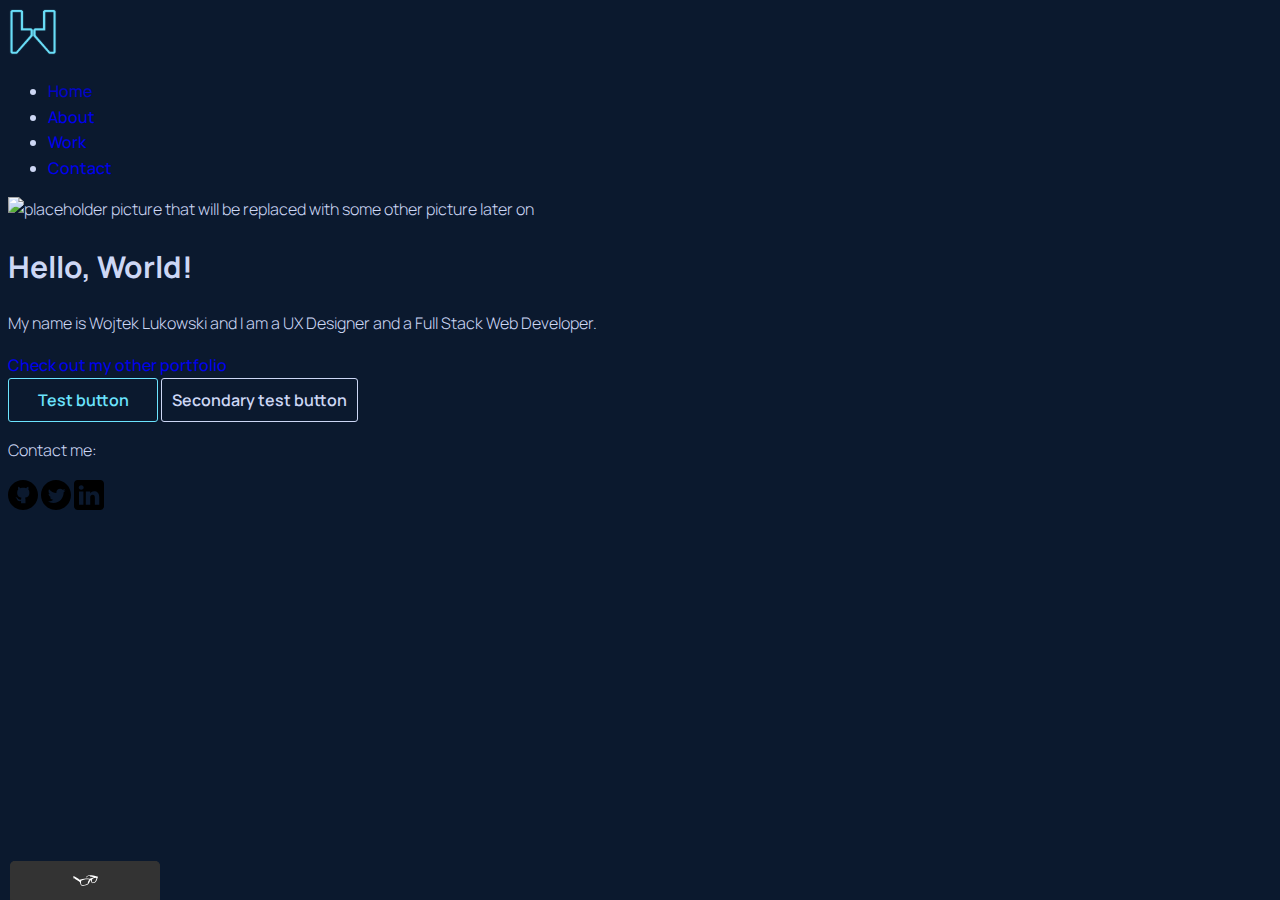
==== index.html @ 58169fa1 "Task5" ====
<!DOCTYPE html>
<html lang="en" dir="ltr">

<head>
  <meta charset="utf-8">
  <title>Intro to Frontend Development</title>
  <link rel="stylesheet" type="txt/css" href="https://cdnjs.cloudflare.com/ajax/libs/normalize/8.0.1/normalize.min.css">
  <link rel="preconnect" href="https://fonts.gstatic.com" crossorigin>
  <link href="https://fonts.googleapis.com/css2?family=Manrope:wght@200;300;400;500;600;700;800&display=swap" rel="stylesheet">
  <link rel="shortcut icon" type="image/ico" href="img/favicon.ico">
  <link rel="stylesheet" href="css/style.css">
</head>

<body>
  <header>
    <a href="index.html">
      <img src="img/logo-w.svg" width="50px" alt="wojtek's logo, click to home">
    </a>
    <nav>
      <ul class="navigation-list" role="menubar">
        <li role="presentation">
          <a class="navigation-list_item navigation-list_item--active" href="#" role="menuitem">Home</a>
        </li>
        <li role="presentation">
          <a class="navigation-list_item" href="about.html" role="menuitem">About</a>
        </li>
        <li role="presentation">
          <a class="navigation-list_item" href="#">Work</a>
        </li>
        <li role="presentation">
          <a class="navigation-list_item" href="contact.html" role="menuitem">Contact</a>
        </li>
      </ul>
    </nav>
  </header>
  <main>
    <div>
      <img src="http://via.placeholder.com/150x150" alt="placeholder picture that will be replaced with some other picture later on">
      <h1>Hello, World!</h1>
      <p>
        My name is Wojtek Lukowski and I am a <span>UX Designer</span> and a <span>Full Stack Web Developer</span>.
      </p>
      <a href="https://lukowski.io" target="_blank">Check out my other portfolio</a>
    </div>
    <button type="button" name="button">Test button</button>
    <button class="secondary_button" type="button" name="button">Secondary test button</button>
  </main>
  <footer>
    <p>Contact me:</p>
    <a href="https://github.com/wojtek-lukowski" target="_blank"><svg width="30px" heigth="30px" enable-background="new 0 0 32 32" version="1.1" viewBox="0 0 32 32" xml:space="preserve" xmlns="http://www.w3.org/2000/svg"
        xmlns:xlink="http://www.w3.org/1999/xlink">
        <g id="OUTLINE_copy_2">
          <g>
            <path
              d="M16,0C7.163,0,0,7.163,0,16c0,8.837,7.164,16,16,16c8.837,0,16-7.163,16-16C32,7.163,24.837,0,16,0z M18.067,18.96    c0.333,0.289,0.592,1.308,0.592,1.776v4.144h-2.365h-2.368c0,0,0.007-1.405,0-2.368c-3.24,0.697-4.144-1.776-4.144-1.776    C9.19,19.552,8.598,18.96,8.598,18.96c-1.184-0.703,0-0.592,0-0.592c1.184,0,1.776,1.184,1.776,1.184    c1.039,1.764,2.888,1.48,3.552,1.184c0-0.592,0.259-1.487,0.592-1.776c-2.586-0.291-4.738-1.776-4.738-4.736    c0-2.96,0.594-3.552,1.186-4.144c-0.12-0.292-0.615-1.37,0.018-2.96c0,0,1.163,0,2.347,1.776c0.587-0.587,2.368-0.592,2.961-0.592    c0.591,0,2.373,0.005,2.959,0.592c1.184-1.776,2.35-1.776,2.35-1.776c0.633,1.59,0.138,2.668,0.018,2.96    c0.592,0.592,1.184,1.184,1.184,4.144C22.804,17.184,20.654,18.669,18.067,18.96z" />
          </g>
        </g>
      </svg></a>
    <a href="https://twitter.com/wojtek_lukowski" target="_blank"><svg width="30px" heigth="30px" style="fill-rule:evenodd;clip-rule:evenodd;stroke-linejoin:round;stroke-miterlimit:2;" version="1.1" viewBox="0 0 512 512" width="100%"
        xml:space="preserve" xmlns="http://www.w3.org/2000/svg" xmlns:serif="http://www.serif.com/" xmlns:xlink="http://www.w3.org/1999/xlink">
        <path
          d="M256,0c141.29,0 256,114.71 256,256c0,141.29 -114.71,256 -256,256c-141.29,0 -256,-114.71 -256,-256c0,-141.29 114.71,-256 256,-256Zm-45.091,392.158c113.283,0 175.224,-93.87 175.224,-175.223c0,-2.682 0,-5.364 -0.128,-7.919c12.005,-8.684 22.478,-19.54 30.779,-31.928c-10.983,4.853 -22.861,8.174 -35.377,9.706c12.772,-7.663 22.478,-19.668 27.076,-34.099c-11.878,7.024 -25.032,12.132 -39.081,14.942c-11.239,-12.005 -27.203,-19.412 -44.955,-19.412c-33.972,0 -61.558,27.586 -61.558,61.558c0,4.853 0.511,9.578 1.66,14.048c-51.213,-2.554 -96.552,-27.075 -126.947,-64.368c-5.237,9.068 -8.302,19.668 -8.302,30.907c0,21.328 10.856,40.23 27.459,51.213c-10.09,-0.255 -19.541,-3.065 -27.842,-7.662l0,0.766c0,29.885 21.2,54.661 49.425,60.409c-5.108,1.404 -10.6,2.171 -16.219,2.171c-3.96,0 -7.791,-0.383 -11.622,-1.15c7.79,24.521 30.523,42.274 57.471,42.784c-21.073,16.476 -47.637,26.31 -76.501,26.31c-4.981,0 -9.834,-0.256 -14.687,-0.894c26.948,17.624 59.387,27.841 94.125,27.841Z" />
      </svg></a>
    <a href="https://www.linkedin.com/in/wojciechlukowski/" target="_blank"><svg width="30px" heigth="30px" style="fill-rule:evenodd;clip-rule:evenodd;stroke-linejoin:round;stroke-miterlimit:2;" version="1.1" viewBox="0 0 512 512" width="100%"
        xml:space="preserve" xmlns="http://www.w3.org/2000/svg" xmlns:serif="http://www.serif.com/" xmlns:xlink="http://www.w3.org/1999/xlink">
        <path
          d="M449.446,0c34.525,0 62.554,28.03 62.554,62.554l0,386.892c0,34.524 -28.03,62.554 -62.554,62.554l-386.892,0c-34.524,0 -62.554,-28.03 -62.554,-62.554l0,-386.892c0,-34.524 28.029,-62.554 62.554,-62.554l386.892,0Zm-288.985,423.278l0,-225.717l-75.04,0l0,225.717l75.04,0Zm270.539,0l0,-129.439c0,-69.333 -37.018,-101.586 -86.381,-101.586c-39.804,0 -57.634,21.891 -67.617,37.266l0,-31.958l-75.021,0c0.995,21.181 0,225.717 0,225.717l75.02,0l0,-126.056c0,-6.748 0.486,-13.492 2.474,-18.315c5.414,-13.475 17.767,-27.434 38.494,-27.434c27.135,0 38.007,20.707 38.007,51.037l0,120.768l75.024,0Zm-307.552,-334.556c-25.674,0 -42.448,16.879 -42.448,39.002c0,21.658 16.264,39.002 41.455,39.002l0.484,0c26.165,0 42.452,-17.344 42.452,-39.002c-0.485,-22.092 -16.241,-38.954 -41.943,-39.002Z" />
      </svg></a>
  </footer>
  <script src="js/tota11y.min.js"></script>
</body>

</html>
---- css/style.css ----
/*
background: #0B192E;
font: #CDD7F5;
neon: #6CE4FE;
*/

body {
  background-color: #0B192E;
  font-family: Manrope, sans-serif;
  font-size: 16px;
  font-weight: 300;
  line-height: 1.6;
  color: #CDD7F5;
}

h1 {
  font-size: 30px;
  font-weight: 700;
}

h2 {
  font-size: 24px;
  font-weight: 600;
}

h3 {
  font-size: 18px;
  font-weight: 600;
}

a {
  text-decoration: none;
  font-weight: 500;
}

a:visited {
  color: #CDD7F5;
  text-decoration: none;
}

a:hover, a:focus {
  color: #6CE4FE;
  text-decoration: underline;
  transition-duration: 0.2s;
  transition-property: color;
}

a:active {
  opacity: 80%;
}

button,
button:visited {
  font-family: 'Manrope', sans-serif;
  font-size: 16px;
  font-weight: 600;
  min-width: 150px;
  text-align: center;
  color: #6CE4FE;
  background-color: #0B192E;
  padding: 10px;
  border-radius: 3px;
  border: 1px solid #6CE4FE;
  transition-duration: 0.2s;
  transition-property: opacity;
}

button:hover,
button:focus,
button.active {
  background-color: #121F31;
  opacity: 80%;
  text-decoration: none;
}

.secondary_button {
  color: #CDD7F5;
  border: 1px solid #CDD7F5;
}

.navigation-list_item--active {
  text-decoration: none;
  opacity: 80%;
}

a.navigation-list_item--active {
  text-decoration: none;
}

a.navigation-list_item--active:hover {
color: #CDD7F5;
opacity: 80%;
}

input, textarea {
  font-family: 'Manrope', sans-serif;
  font-size: 16px;
  font-weight: 600;
  min-width: 150px;
  text-align: center;
  color: #6CE4FE;
  background-color: #0B192E;
  padding: 10px;
  border-radius: 3px;
  border: 1px solid #6CE4FE;
  transition-duration: 0.2s;
  transition-property: opacity;
}

input, textarea:hover,
input, textarea:focus,
input, textarea.active {
  background-color: #121F31;
  opacity: 80%;
  text-decoration: none;
}
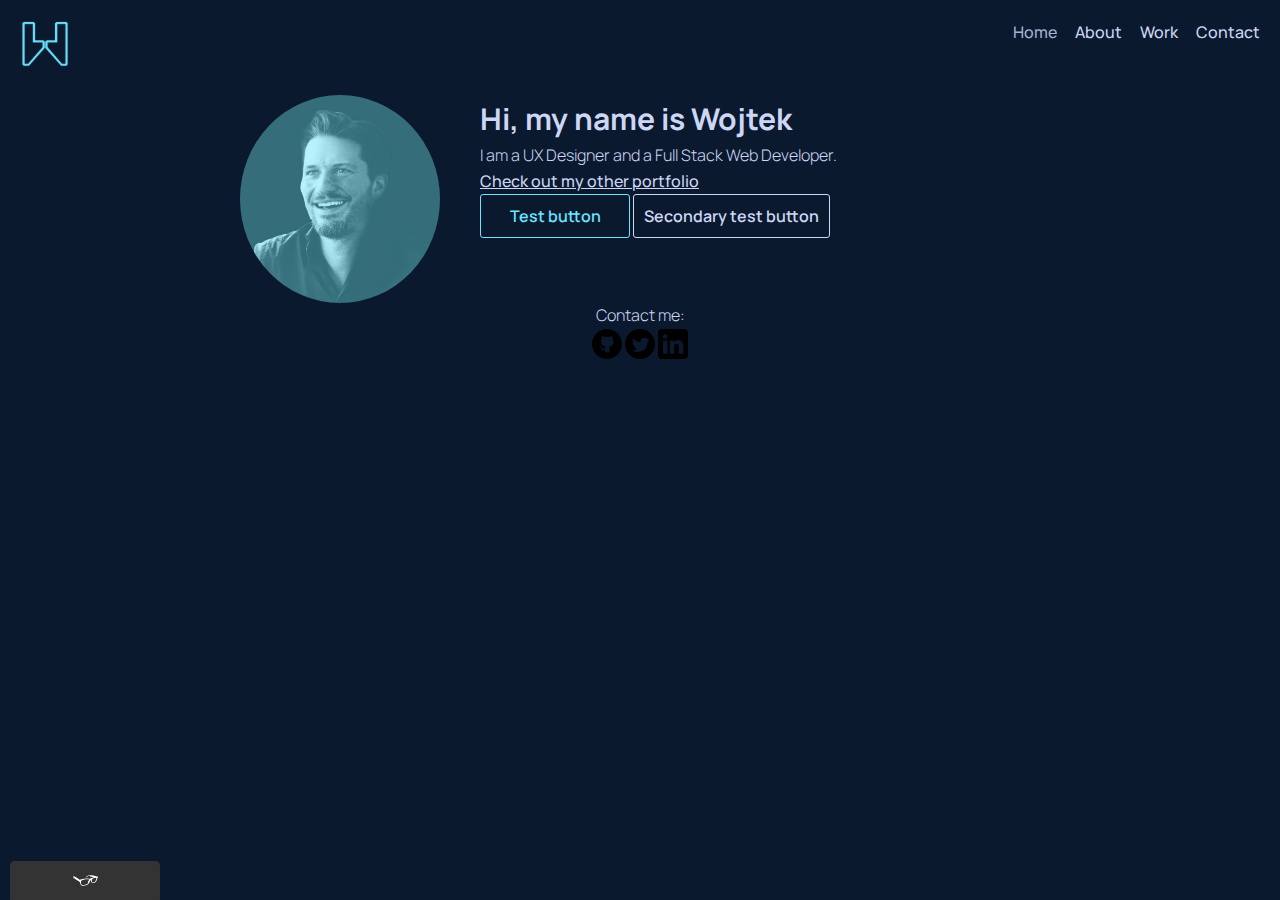
==== commit 2a2679a5: "task6" ====
--- a/index.html
+++ b/index.html
@@ -12,11 +12,11 @@
 </head>
 
 <body>
-  <header>
+  <header class="page-header">
     <a href="index.html">
-      <img src="img/logo-w.svg" width="50px" alt="wojtek's logo, click to home">
+      <img src="img/logo-w.svg" class="header-logo page-header_item" alt="wojtek's logo, click to home">
     </a>
-    <nav>
+    <nav class="page-header_item">
       <ul class="navigation-list" role="menubar">
         <li role="presentation">
           <a class="navigation-list_item navigation-list_item--active" href="#" role="menuitem">Home</a>
@@ -25,7 +25,7 @@
           <a class="navigation-list_item" href="about.html" role="menuitem">About</a>
         </li>
         <li role="presentation">
-          <a class="navigation-list_item" href="#">Work</a>
+          <a class="navigation-list_item" href="work.html">Work</a>
         </li>
         <li role="presentation">
           <a class="navigation-list_item" href="contact.html" role="menuitem">Contact</a>
@@ -34,38 +34,40 @@
     </nav>
   </header>
   <main>
-    <div>
-      <img src="http://via.placeholder.com/150x150" alt="placeholder picture that will be replaced with some other picture later on">
-      <h1>Hello, World!</h1>
-      <p>
-        My name is Wojtek Lukowski and I am a <span>UX Designer</span> and a <span>Full Stack Web Developer</span>.
+    <div class="profile">
+      <img src="img/profile-blue@2.jpg" class="profile-img" alt="Wojtek's profile picture">
+      <h1>Hi, my name is Wojtek</h1>
+      <p>I am a <span>UX Designer</span> and a <span>Full Stack Web Developer</span>.
       </p>
       <a href="https://lukowski.io" target="_blank">Check out my other portfolio</a>
+      <br>
+      <button type="button" name="button">Test button</button>
+      <button class="secondary_button" type="button" name="button">Secondary test button</button>
     </div>
-    <button type="button" name="button">Test button</button>
-    <button class="secondary_button" type="button" name="button">Secondary test button</button>
   </main>
-  <footer>
+  <footer class="page-footer">
     <p>Contact me:</p>
-    <a href="https://github.com/wojtek-lukowski" target="_blank"><svg width="30px" heigth="30px" enable-background="new 0 0 32 32" version="1.1" viewBox="0 0 32 32" xml:space="preserve" xmlns="http://www.w3.org/2000/svg"
-        xmlns:xlink="http://www.w3.org/1999/xlink">
-        <g id="OUTLINE_copy_2">
-          <g>
-            <path
-              d="M16,0C7.163,0,0,7.163,0,16c0,8.837,7.164,16,16,16c8.837,0,16-7.163,16-16C32,7.163,24.837,0,16,0z M18.067,18.96    c0.333,0.289,0.592,1.308,0.592,1.776v4.144h-2.365h-2.368c0,0,0.007-1.405,0-2.368c-3.24,0.697-4.144-1.776-4.144-1.776    C9.19,19.552,8.598,18.96,8.598,18.96c-1.184-0.703,0-0.592,0-0.592c1.184,0,1.776,1.184,1.776,1.184    c1.039,1.764,2.888,1.48,3.552,1.184c0-0.592,0.259-1.487,0.592-1.776c-2.586-0.291-4.738-1.776-4.738-4.736    c0-2.96,0.594-3.552,1.186-4.144c-0.12-0.292-0.615-1.37,0.018-2.96c0,0,1.163,0,2.347,1.776c0.587-0.587,2.368-0.592,2.961-0.592    c0.591,0,2.373,0.005,2.959,0.592c1.184-1.776,2.35-1.776,2.35-1.776c0.633,1.59,0.138,2.668,0.018,2.96    c0.592,0.592,1.184,1.184,1.184,4.144C22.804,17.184,20.654,18.669,18.067,18.96z" />
+    <div class="social-media">
+      <a href="https://github.com/wojtek-lukowski" target="_blank"><svg width="30px" heigth="30px" enable-background="new 0 0 32 32" version="1.1" viewBox="0 0 32 32" xml:space="preserve" xmlns="http://www.w3.org/2000/svg"
+          xmlns:xlink="http://www.w3.org/1999/xlink">
+          <g id="OUTLINE_copy_2">
+            <g>
+              <path
+                d="M16,0C7.163,0,0,7.163,0,16c0,8.837,7.164,16,16,16c8.837,0,16-7.163,16-16C32,7.163,24.837,0,16,0z M18.067,18.96    c0.333,0.289,0.592,1.308,0.592,1.776v4.144h-2.365h-2.368c0,0,0.007-1.405,0-2.368c-3.24,0.697-4.144-1.776-4.144-1.776    C9.19,19.552,8.598,18.96,8.598,18.96c-1.184-0.703,0-0.592,0-0.592c1.184,0,1.776,1.184,1.776,1.184    c1.039,1.764,2.888,1.48,3.552,1.184c0-0.592,0.259-1.487,0.592-1.776c-2.586-0.291-4.738-1.776-4.738-4.736    c0-2.96,0.594-3.552,1.186-4.144c-0.12-0.292-0.615-1.37,0.018-2.96c0,0,1.163,0,2.347,1.776c0.587-0.587,2.368-0.592,2.961-0.592    c0.591,0,2.373,0.005,2.959,0.592c1.184-1.776,2.35-1.776,2.35-1.776c0.633,1.59,0.138,2.668,0.018,2.96    c0.592,0.592,1.184,1.184,1.184,4.144C22.804,17.184,20.654,18.669,18.067,18.96z" />
+            </g>
           </g>
-        </g>
-      </svg></a>
-    <a href="https://twitter.com/wojtek_lukowski" target="_blank"><svg width="30px" heigth="30px" style="fill-rule:evenodd;clip-rule:evenodd;stroke-linejoin:round;stroke-miterlimit:2;" version="1.1" viewBox="0 0 512 512" width="100%"
-        xml:space="preserve" xmlns="http://www.w3.org/2000/svg" xmlns:serif="http://www.serif.com/" xmlns:xlink="http://www.w3.org/1999/xlink">
-        <path
-          d="M256,0c141.29,0 256,114.71 256,256c0,141.29 -114.71,256 -256,256c-141.29,0 -256,-114.71 -256,-256c0,-141.29 114.71,-256 256,-256Zm-45.091,392.158c113.283,0 175.224,-93.87 175.224,-175.223c0,-2.682 0,-5.364 -0.128,-7.919c12.005,-8.684 22.478,-19.54 30.779,-31.928c-10.983,4.853 -22.861,8.174 -35.377,9.706c12.772,-7.663 22.478,-19.668 27.076,-34.099c-11.878,7.024 -25.032,12.132 -39.081,14.942c-11.239,-12.005 -27.203,-19.412 -44.955,-19.412c-33.972,0 -61.558,27.586 -61.558,61.558c0,4.853 0.511,9.578 1.66,14.048c-51.213,-2.554 -96.552,-27.075 -126.947,-64.368c-5.237,9.068 -8.302,19.668 -8.302,30.907c0,21.328 10.856,40.23 27.459,51.213c-10.09,-0.255 -19.541,-3.065 -27.842,-7.662l0,0.766c0,29.885 21.2,54.661 49.425,60.409c-5.108,1.404 -10.6,2.171 -16.219,2.171c-3.96,0 -7.791,-0.383 -11.622,-1.15c7.79,24.521 30.523,42.274 57.471,42.784c-21.073,16.476 -47.637,26.31 -76.501,26.31c-4.981,0 -9.834,-0.256 -14.687,-0.894c26.948,17.624 59.387,27.841 94.125,27.841Z" />
-      </svg></a>
-    <a href="https://www.linkedin.com/in/wojciechlukowski/" target="_blank"><svg width="30px" heigth="30px" style="fill-rule:evenodd;clip-rule:evenodd;stroke-linejoin:round;stroke-miterlimit:2;" version="1.1" viewBox="0 0 512 512" width="100%"
-        xml:space="preserve" xmlns="http://www.w3.org/2000/svg" xmlns:serif="http://www.serif.com/" xmlns:xlink="http://www.w3.org/1999/xlink">
-        <path
-          d="M449.446,0c34.525,0 62.554,28.03 62.554,62.554l0,386.892c0,34.524 -28.03,62.554 -62.554,62.554l-386.892,0c-34.524,0 -62.554,-28.03 -62.554,-62.554l0,-386.892c0,-34.524 28.029,-62.554 62.554,-62.554l386.892,0Zm-288.985,423.278l0,-225.717l-75.04,0l0,225.717l75.04,0Zm270.539,0l0,-129.439c0,-69.333 -37.018,-101.586 -86.381,-101.586c-39.804,0 -57.634,21.891 -67.617,37.266l0,-31.958l-75.021,0c0.995,21.181 0,225.717 0,225.717l75.02,0l0,-126.056c0,-6.748 0.486,-13.492 2.474,-18.315c5.414,-13.475 17.767,-27.434 38.494,-27.434c27.135,0 38.007,20.707 38.007,51.037l0,120.768l75.024,0Zm-307.552,-334.556c-25.674,0 -42.448,16.879 -42.448,39.002c0,21.658 16.264,39.002 41.455,39.002l0.484,0c26.165,0 42.452,-17.344 42.452,-39.002c-0.485,-22.092 -16.241,-38.954 -41.943,-39.002Z" />
-      </svg></a>
+        </svg></a>
+      <a href="https://twitter.com/wojtek_lukowski" target="_blank"><svg width="30px" heigth="30px" style="fill-rule:evenodd;clip-rule:evenodd;stroke-linejoin:round;stroke-miterlimit:2;" version="1.1" viewBox="0 0 512 512" width="100%"
+          xml:space="preserve" xmlns="http://www.w3.org/2000/svg" xmlns:serif="http://www.serif.com/" xmlns:xlink="http://www.w3.org/1999/xlink">
+          <path
+            d="M256,0c141.29,0 256,114.71 256,256c0,141.29 -114.71,256 -256,256c-141.29,0 -256,-114.71 -256,-256c0,-141.29 114.71,-256 256,-256Zm-45.091,392.158c113.283,0 175.224,-93.87 175.224,-175.223c0,-2.682 0,-5.364 -0.128,-7.919c12.005,-8.684 22.478,-19.54 30.779,-31.928c-10.983,4.853 -22.861,8.174 -35.377,9.706c12.772,-7.663 22.478,-19.668 27.076,-34.099c-11.878,7.024 -25.032,12.132 -39.081,14.942c-11.239,-12.005 -27.203,-19.412 -44.955,-19.412c-33.972,0 -61.558,27.586 -61.558,61.558c0,4.853 0.511,9.578 1.66,14.048c-51.213,-2.554 -96.552,-27.075 -126.947,-64.368c-5.237,9.068 -8.302,19.668 -8.302,30.907c0,21.328 10.856,40.23 27.459,51.213c-10.09,-0.255 -19.541,-3.065 -27.842,-7.662l0,0.766c0,29.885 21.2,54.661 49.425,60.409c-5.108,1.404 -10.6,2.171 -16.219,2.171c-3.96,0 -7.791,-0.383 -11.622,-1.15c7.79,24.521 30.523,42.274 57.471,42.784c-21.073,16.476 -47.637,26.31 -76.501,26.31c-4.981,0 -9.834,-0.256 -14.687,-0.894c26.948,17.624 59.387,27.841 94.125,27.841Z" />
+        </svg></a>
+      <a href="https://www.linkedin.com/in/wojciechlukowski/" target="_blank"><svg width="30px" heigth="30px" style="fill-rule:evenodd;clip-rule:evenodd;stroke-linejoin:round;stroke-miterlimit:2;" version="1.1" viewBox="0 0 512 512" width="100%"
+          xml:space="preserve" xmlns="http://www.w3.org/2000/svg" xmlns:serif="http://www.serif.com/" xmlns:xlink="http://www.w3.org/1999/xlink">
+          <path
+            d="M449.446,0c34.525,0 62.554,28.03 62.554,62.554l0,386.892c0,34.524 -28.03,62.554 -62.554,62.554l-386.892,0c-34.524,0 -62.554,-28.03 -62.554,-62.554l0,-386.892c0,-34.524 28.029,-62.554 62.554,-62.554l386.892,0Zm-288.985,423.278l0,-225.717l-75.04,0l0,225.717l75.04,0Zm270.539,0l0,-129.439c0,-69.333 -37.018,-101.586 -86.381,-101.586c-39.804,0 -57.634,21.891 -67.617,37.266l0,-31.958l-75.021,0c0.995,21.181 0,225.717 0,225.717l75.02,0l0,-126.056c0,-6.748 0.486,-13.492 2.474,-18.315c5.414,-13.475 17.767,-27.434 38.494,-27.434c27.135,0 38.007,20.707 38.007,51.037l0,120.768l75.024,0Zm-307.552,-334.556c-25.674,0 -42.448,16.879 -42.448,39.002c0,21.658 16.264,39.002 41.455,39.002l0.484,0c26.165,0 42.452,-17.344 42.452,-39.002c-0.485,-22.092 -16.241,-38.954 -41.943,-39.002Z" />
+        </svg></a>
+    </div>
   </footer>
   <script src="js/tota11y.min.js"></script>
 </body>
--- a/css/style.css
+++ b/css/style.css
@@ -1,9 +1,65 @@
 /*
 background: #0B192E;
 font: #CDD7F5;
-neon: #6CE4FE;
+blue: #6CE4FE;
+green: #64ffda;
 */
-
+/* css reset */
+html, body, div, span, applet, object, iframe,
+h1, h2, h3, h4, h5, h6, p, blockquote, pre,
+a, abbr, acronym, address, big, cite, code,
+del, dfn, em, img, ins, kbd, q, s, samp,
+small, strike, strong, sub, sup, tt, var,
+b, u, i, center,
+dl, dt, dd, ol, ul, li,
+fieldset, form, label, legend,
+table, caption, tbody, tfoot, thead, tr, th, td,
+article, aside, canvas, details, embed,
+figure, figcaption, footer, header, hgroup,
+menu, nav, output, ruby, section, summary,
+time, mark, audio, video {
+  margin: 0;
+  padding: 0;
+  border: 0;
+  font-size: 100%;
+  font: inherit;
+  vertical-align: baseline;
+}
+
+/* HTML5 display-role reset for older browsers */
+article, aside, details, figcaption, figure,
+footer, header, hgroup, menu, nav, section {
+  display: block;
+}
+
+* {
+  box-sizing: border-box;
+}
+
+body {
+  line-height: 1;
+}
+
+ol, ul {
+  list-style: none;
+}
+
+blockquote, q {
+  quotes: none;
+}
+
+blockquote:before, blockquote:after,
+q:before, q:after {
+  content: '';
+  content: none;
+}
+
+table {
+  border-collapse: collapse;
+  border-spacing: 0;
+}
+
+/* end of css reset */
 body {
   background-color: #0B192E;
   font-family: Manrope, sans-serif;
@@ -29,8 +85,9 @@
 }
 
 a {
-  text-decoration: none;
+
   font-weight: 500;
+  color: #CDD7F5;
 }
 
 a:visited {
@@ -78,6 +135,10 @@
   border: 1px solid #CDD7F5;
 }
 
+a.navigation-list_item {
+  text-decoration: none;
+}
+
 .navigation-list_item--active {
   text-decoration: none;
   opacity: 80%;
@@ -88,8 +149,8 @@
 }
 
 a.navigation-list_item--active:hover {
-color: #CDD7F5;
-opacity: 80%;
+  color: #CDD7F5;
+  opacity: 80%;
 }
 
 input, textarea {
@@ -114,3 +175,85 @@
   opacity: 80%;
   text-decoration: none;
 }
+
+.about-image {
+  width: 300px;
+  height: auto;
+  float: left;
+}
+
+.profile-img {
+  float: left;
+  margin-right: 40px;
+  width: 200px;
+  border-radius: 50%;
+}
+
+.page-footer {
+  clear: both;
+  display: flex;
+  flex-direction: column;
+  text-align: center;
+}
+
+.header-logo {
+  width: 50px;
+}
+
+.profile {
+  max-width: 800px;
+  margin: 0 auto;
+}
+
+.page-header {
+  display: flex;
+  width: 100%;
+  max-width: 1600px;
+  margin: 0 auto;
+  padding: 20px;
+}
+
+.page-header_item {
+  flex: 0 1 200px;
+}
+
+.page-header_item:last-child {
+  flex-grow: 1;
+  text-align: right;
+}
+
+.navigation-list {
+  list-style-type: none;
+}
+
+.navigation-list li {
+  display: inline-block;
+  margin-left: 15px;
+}
+
+.grid_item {
+  display: inline-block;
+  width: 33%;
+}
+
+@supports (display: grid) {
+.grid {
+  display: grid;
+  grid-template-columns: 1fr 1fr 1fr;
+  grid-gap: 20px;
+}
+
+.grid_item {
+background-color: #233043;
+width: auto;
+min-height: auto;
+margin: 0;
+}
+
+.grid_item:last-child {
+  grid-column-start: 3;
+  grid-column-end: 3;
+  grid-row-start: 1;
+  grid-row-end: 3;
+}
+}
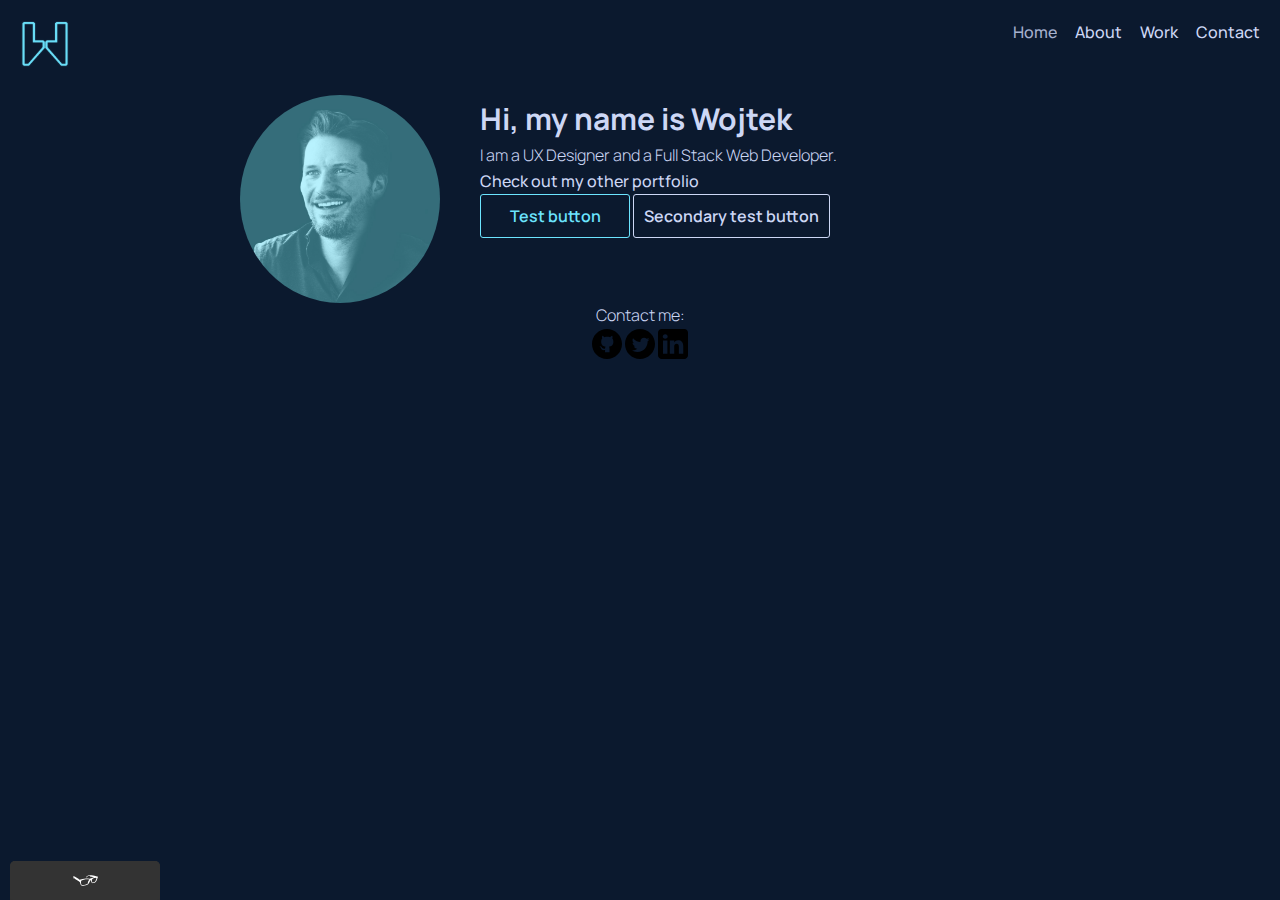
==== commit bf9e3b07: "task7" ====
--- a/index.html
+++ b/index.html
@@ -3,6 +3,7 @@
 
 <head>
   <meta charset="utf-8">
+  <meta name="viewport" content="width=device-width, initial-scale=1">
   <title>Intro to Frontend Development</title>
   <link rel="stylesheet" type="txt/css" href="https://cdnjs.cloudflare.com/ajax/libs/normalize/8.0.1/normalize.min.css">
   <link rel="preconnect" href="https://fonts.gstatic.com" crossorigin>
@@ -36,7 +37,7 @@
   <main>
     <div class="profile">
       <img src="img/profile-blue@2.jpg" class="profile-img" alt="Wojtek's profile picture">
-      <h1>Hi, my name is Wojtek</h1>
+      <h1 id="welcome">Hi, my name is Wojtek</h1>
       <p>I am a <span>UX Designer</span> and a <span>Full Stack Web Developer</span>.
       </p>
       <a href="https://lukowski.io" target="_blank">Check out my other portfolio</a>
--- a/css/style.css
+++ b/css/style.css
@@ -84,22 +84,17 @@
   font-weight: 600;
 }
 
-a {
-
+a, a:visited {
   font-weight: 500;
   color: #CDD7F5;
-}
-
-a:visited {
-  color: #CDD7F5;
-  text-decoration: none;
+  text-decoration: none;
+  transition-duration: .5s;
+  transition-property: color;
 }
 
 a:hover, a:focus {
   color: #6CE4FE;
   text-decoration: underline;
-  transition-duration: 0.2s;
-  transition-property: color;
 }
 
 a:active {
@@ -107,36 +102,47 @@
 }
 
 button,
-button:visited {
+button:visited,
+.button,
+.button:visited {
+  display: inline-block;
   font-family: 'Manrope', sans-serif;
   font-size: 16px;
   font-weight: 600;
   min-width: 150px;
   text-align: center;
   color: #6CE4FE;
-  background-color: #0B192E;
+  text-decoration: none;
+  background-color: transparent;
   padding: 10px;
   border-radius: 3px;
   border: 1px solid #6CE4FE;
-  transition-duration: 0.2s;
-  transition-property: opacity;
+  transition: .5s opacity;
 }
 
 button:hover,
 button:focus,
-button.active {
-  background-color: #121F31;
-  opacity: 80%;
-  text-decoration: none;
+button.active,
+.button:hover,
+.button:focus,
+.button.active {
+  opacity: 80%;
+  text-decoration: none;
+  cursor: pointer;
 }
 
 .secondary_button {
   color: #CDD7F5;
   border: 1px solid #CDD7F5;
+  display: inline-block;
 }
 
 a.navigation-list_item {
   text-decoration: none;
+}
+
+a.navigation-list_item:hover {
+  text-decoration: underline;
 }
 
 .navigation-list_item--active {
@@ -151,6 +157,7 @@
 a.navigation-list_item--active:hover {
   color: #CDD7F5;
   opacity: 80%;
+  text-decoration: none;
 }
 
 input, textarea {
@@ -197,7 +204,15 @@
 }
 
 .header-logo {
-  width: 50px;
+  max-width: 50px;
+  transition-property: transform;
+  transition-property: opacity;
+}
+
+.header-logo:hover {
+  opacity: 80%;
+  transform: rotate(2deg);
+  transition-duration: 0.2s;
 }
 
 .profile {
@@ -236,24 +251,162 @@
   width: 33%;
 }
 
+.centered {
+  text-align: center;
+  max-width: 800px;
+  margin: 0 auto;
+}
+
+@keyframes color-change {
+  0% {
+    fill: #1BD0F8;
+  }
+
+  25% {
+    fill: #06195F;
+  }
+
+  50% {
+    fill: #37065F;
+  }
+
+  75% {
+    fill: #0DBC34;
+  }
+
+  100% {
+    fill: #EDD70D;
+  }
+}
+
+.cloud {
+  animation-duration: 10s;
+  animation-name: color-change;
+  animation-iteration-count: infinite;
+  animation-direction: alternate;
+  animation-timing-function: linear;
+}
+
+@keyframes observe {
+  from {
+    transform: translate(0 0);
+  }
+
+  to {
+    transform: translate(0, 0);
+  }
+
+  to {
+    transform: translate(-600px, 0);
+  }
+}
+
+.peryskop {
+  animation-duration: 30s;
+  animation-name: observe;
+  animation-direction: alternate;
+  animation-timing-function: linear;
+  animation-iteration-count: infinite;
+}
+
+@keyframes sunrise {
+  from {
+    transform: translate(0 0);
+  }
+
+  to {
+    transform: translate(0, -275px);
+  }
+}
+
+.sun {
+  animation-duration: 25s;
+  animation-name: sunrise;
+  animation-iteration-count: infinite;
+  animation-direction: alternate;
+  animation-timing-function: linear;
+}
+
+@keyframes water-change {
+  from {
+    fill: #383DBB;
+  }
+
+  to {
+    fill: #166658;
+  }
+}
+
+.water {
+  animation-duration: 20s;
+  animation-name: water-change;
+  animation-iteration-count: infinite;
+  animation-direction: alternate;
+  animation-timing-function: linear;
+}
+
+@keyframes entry {
+  0% {
+    left: 100%;
+  }
+
+  70% {
+    left: -10%;
+  }
+
+  100% {
+    left: 0%;
+  }
+}
+
+#welcome {
+  animation-name: entry;
+  animation-duration: 0.5s;
+  animation-fill-mode: forwards;
+  position: relative;
+}
+
 @supports (display: grid) {
-.grid {
-  display: grid;
-  grid-template-columns: 1fr 1fr 1fr;
-  grid-gap: 20px;
-}
-
-.grid_item {
-background-color: #233043;
-width: auto;
-min-height: auto;
-margin: 0;
-}
-
-.grid_item:last-child {
-  grid-column-start: 3;
-  grid-column-end: 3;
-  grid-row-start: 1;
-  grid-row-end: 3;
-}
-}
+  .grid {
+    display: grid;
+    grid-template-columns: 1fr 1fr 1fr;
+    grid-gap: 20px;
+  }
+
+  .grid_item {
+    background-color: #233043;
+    width: auto;
+    min-height: auto;
+    margin: 0;
+  }
+
+  .grid_item:last-child {
+    grid-column-start: 3;
+    grid-column-end: 3;
+    grid-row-start: 1;
+    grid-row-end: 3;
+  }
+}
+
+@media all and (max-width: 750px) {
+  .grid {
+    grid-template-columns: 1fr 1fr;
+    grid-gap: 15px;
+  }
+
+  .grid_item:last-child {
+    grid-column: auto / auto;
+    grid-row: auto / auto;
+  }
+}
+
+@media all and (max-width: 500px) {
+  .grid {
+    grid-template-columns: 1fr;
+    grid-gap: 10px;
+  }
+
+  h1 {
+    font-size: 22px;
+  }
+}
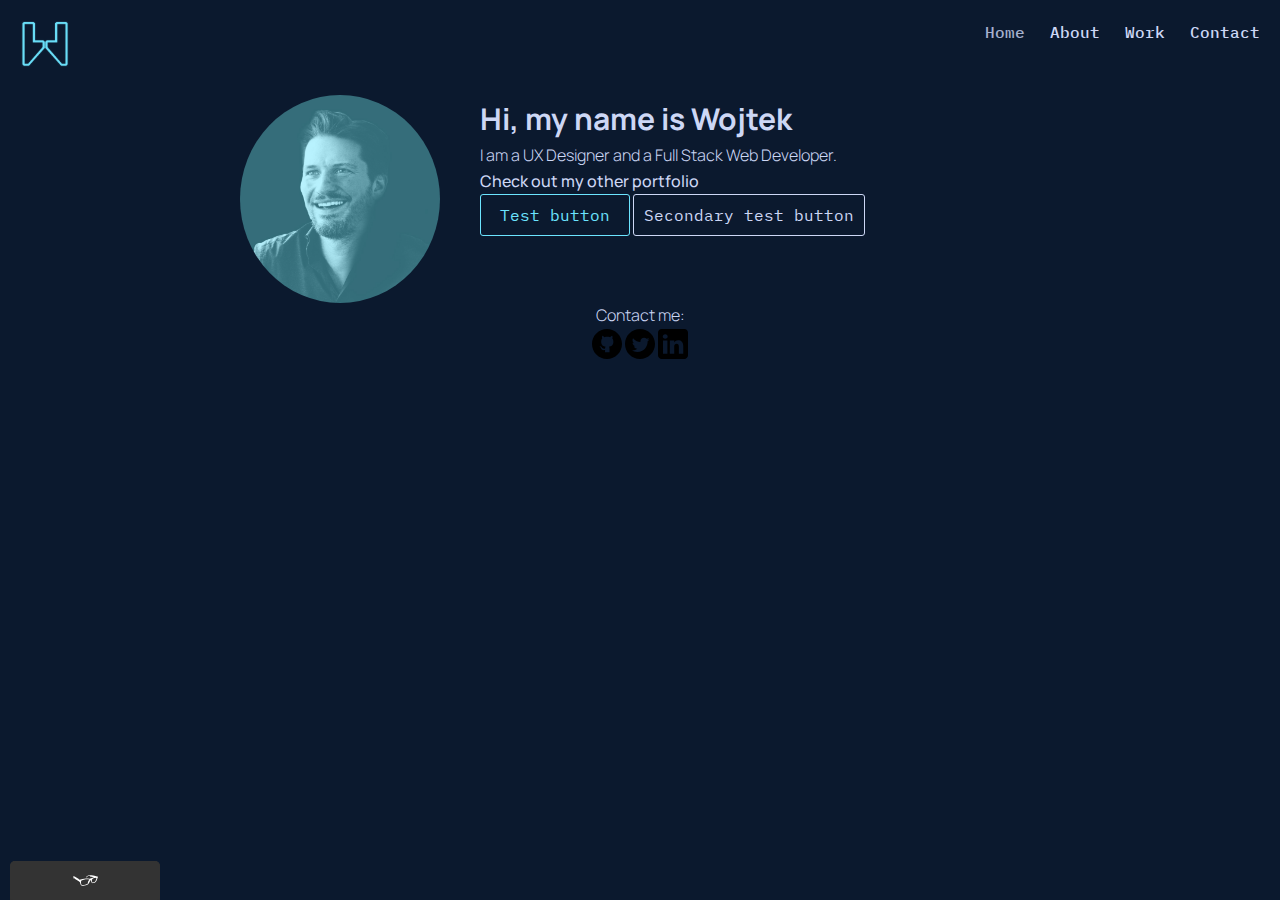
==== commit dbb85ac7: "inbetween" ====
--- a/index.html
+++ b/index.html
@@ -8,6 +8,9 @@
   <link rel="stylesheet" type="txt/css" href="https://cdnjs.cloudflare.com/ajax/libs/normalize/8.0.1/normalize.min.css">
   <link rel="preconnect" href="https://fonts.gstatic.com" crossorigin>
   <link href="https://fonts.googleapis.com/css2?family=Manrope:wght@200;300;400;500;600;700;800&display=swap" rel="stylesheet">
+  <link rel="preconnect" href="https://fonts.googleapis.com">
+  <link rel="preconnect" href="https://fonts.gstatic.com" crossorigin>
+  <link href="https://fonts.googleapis.com/css2?family=IBM+Plex+Mono:wght@300&display=swap" rel="stylesheet">
   <link rel="shortcut icon" type="image/ico" href="img/favicon.ico">
   <link rel="stylesheet" href="css/style.css">
 </head>
--- a/css/style.css
+++ b/css/style.css
@@ -58,8 +58,8 @@
   border-collapse: collapse;
   border-spacing: 0;
 }
-
 /* end of css reset */
+
 body {
   background-color: #0B192E;
   font-family: Manrope, sans-serif;
@@ -88,17 +88,12 @@
   font-weight: 500;
   color: #CDD7F5;
   text-decoration: none;
-  transition-duration: .5s;
-  transition-property: color;
-}
-
-a:hover, a:focus {
+  transition: color .2s, text-decoration .2s;
+}
+
+a:hover, a:focus, a:active {
   color: #6CE4FE;
   text-decoration: underline;
-}
-
-a:active {
-  opacity: 80%;
 }
 
 button,
@@ -106,9 +101,8 @@
 .button,
 .button:visited {
   display: inline-block;
-  font-family: 'Manrope', sans-serif;
+  font-family: 'IBM Plex Mono', sans-serif;
   font-size: 16px;
-  font-weight: 600;
   min-width: 150px;
   text-align: center;
   color: #6CE4FE;
@@ -117,7 +111,7 @@
   padding: 10px;
   border-radius: 3px;
   border: 1px solid #6CE4FE;
-  transition: .5s opacity;
+  transition: background-color .2s;
 }
 
 button:hover,
@@ -126,7 +120,7 @@
 .button:hover,
 .button:focus,
 .button.active {
-  opacity: 80%;
+  background-color: #233043;
   text-decoration: none;
   cursor: pointer;
 }
@@ -135,6 +129,9 @@
   color: #CDD7F5;
   border: 1px solid #CDD7F5;
   display: inline-block;
+}
+nav {
+  font-family: 'IBM Plex Mono', sans-serif;
 }
 
 a.navigation-list_item {
@@ -205,13 +202,11 @@
 
 .header-logo {
   max-width: 50px;
-  transition-property: transform;
-  transition-property: opacity;
+  transition: transform .2s;
 }
 
 .header-logo:hover {
-  opacity: 80%;
-  transform: rotate(2deg);
+  transform: rotate(5deg);
   transition-duration: 0.2s;
 }
 
@@ -246,11 +241,6 @@
   margin-left: 15px;
 }
 
-.grid_item {
-  display: inline-block;
-  width: 33%;
-}
-
 .centered {
   text-align: center;
   max-width: 800px;
@@ -366,6 +356,11 @@
   position: relative;
 }
 
+.grid_item {
+  display: inline-block;
+  width: 33%;
+}
+
 @supports (display: grid) {
   .grid {
     display: grid;
@@ -374,7 +369,7 @@
   }
 
   .grid_item {
-    background-color: #233043;
+    background-color: #081220;
     width: auto;
     min-height: auto;
     margin: 0;
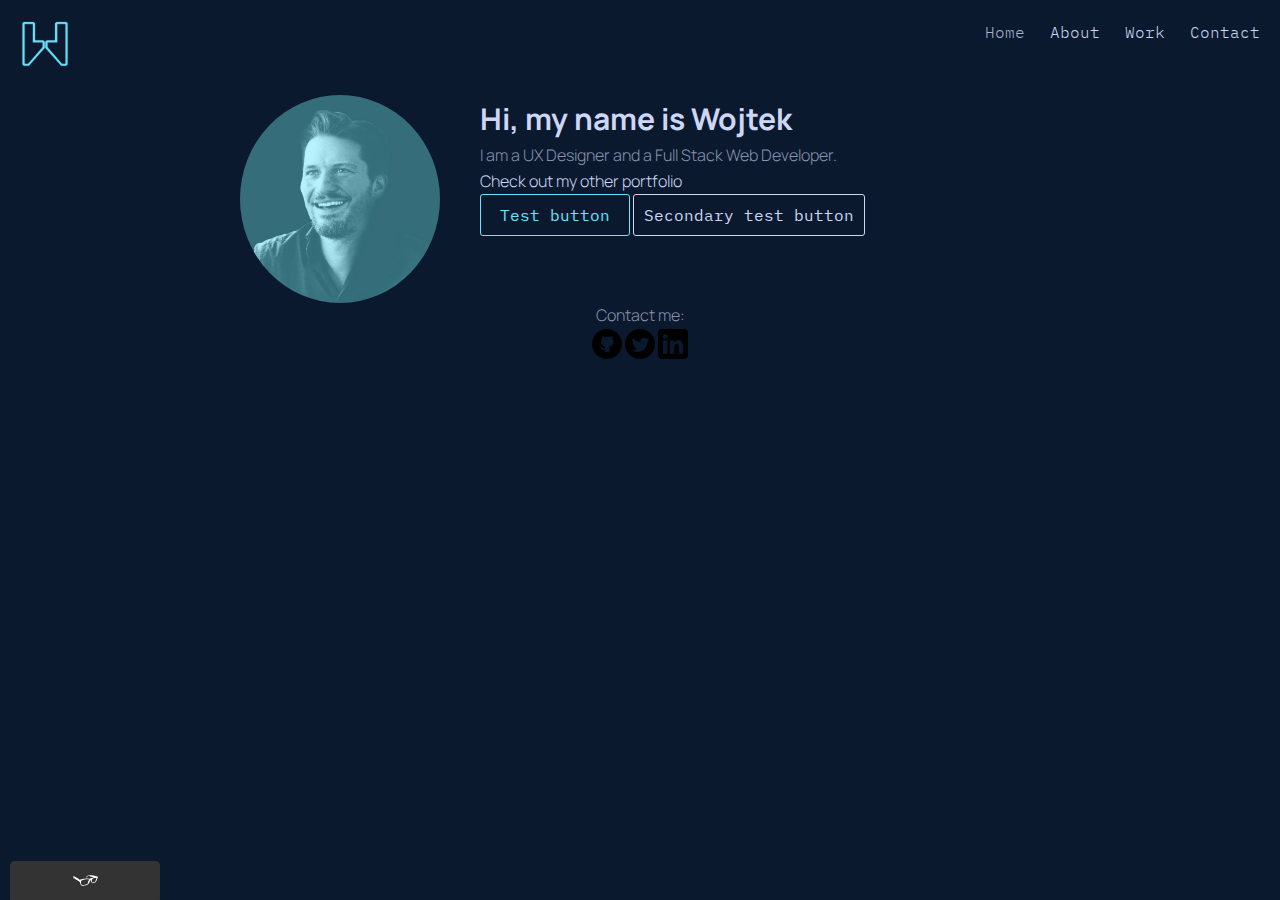
==== commit 6d3d21e4: "Task8" ====
--- a/index.html
+++ b/index.html
@@ -12,7 +12,7 @@
   <link rel="preconnect" href="https://fonts.gstatic.com" crossorigin>
   <link href="https://fonts.googleapis.com/css2?family=IBM+Plex+Mono:wght@300&display=swap" rel="stylesheet">
   <link rel="shortcut icon" type="image/ico" href="img/favicon.ico">
-  <link rel="stylesheet" href="css/style.css">
+  <link rel="stylesheet" href="css/style.production.css">
 </head>
 
 <body>
@@ -40,7 +40,7 @@
   <main>
     <div class="profile">
       <img src="img/profile-blue@2.jpg" class="profile-img" alt="Wojtek's profile picture">
-      <h1 id="welcome">Hi, my name is Wojtek</h1>
+      <h1 class="light-grey" id="welcome">Hi, my name is Wojtek</h1>
       <p>I am a <span>UX Designer</span> and a <span>Full Stack Web Developer</span>.
       </p>
       <a href="https://lukowski.io" target="_blank">Check out my other portfolio</a>
--- a/css/style.production.css
+++ b/css/style.production.css
@@ -0,0 +1,681 @@
+/*
+* Prefixed by https://autoprefixer.github.io
+* PostCSS: v7.0.29,
+* Autoprefixer: v9.7.6
+* Browsers: last 4 version
+*/
+
+/* css reset */
+html, body, div, span, applet, object, iframe,
+h1, h2, h3, h4, h5, h6, p, blockquote, pre,
+a, abbr, acronym, address, big, cite, code,
+del, dfn, em, img, ins, kbd, q, s, samp,
+small, strike, strong, sub, sup, tt, var,
+b, u, i, center,
+dl, dt, dd, ol, ul, li,
+fieldset, form, label, legend,
+table, caption, tbody, tfoot, thead, tr, th, td,
+article, aside, canvas, details, embed,
+figure, figcaption, footer, header, hgroup,
+menu, nav, output, ruby, section, summary,
+time, mark, audio, video {
+  margin: 0;
+  padding: 0;
+  border: 0;
+  font-size: 100%;
+  font: inherit;
+  vertical-align: baseline;
+}
+
+/* HTML5 display-role reset for older browsers */
+article, aside, details, figcaption, figure,
+footer, header, hgroup, menu, nav, section {
+  display: block;
+}
+
+* {
+  -webkit-box-sizing: border-box;
+          box-sizing: border-box;
+}
+
+body {
+  line-height: 1;
+}
+
+ol, ul {
+  list-style: none;
+}
+
+blockquote, q {
+  quotes: none;
+}
+
+blockquote:before, blockquote:after,
+q:before, q:after {
+  content: '';
+  content: none;
+}
+
+table {
+  border-collapse: collapse;
+  border-spacing: 0;
+}
+/* end of css reset */
+
+body {
+  background-color: #0B192E;
+  font-family: 'Manrope', sans-serif;
+  font-size: 16px;
+  font-weight: 300;
+  line-height: 1.6;
+  color: #8993AF;
+}
+
+h1 {
+  font-size: 30px;
+  font-weight: 700;
+}
+
+h2 {
+  font-size: 24px;
+  font-weight: 600;
+}
+
+h3 {
+  font-size: 18px;
+  font-weight: 600;
+}
+
+.light-grey {
+  color: #CDD7F5;
+}
+
+a {
+  color: #CDD7F5;
+  text-decoration: none;
+  -webkit-transition: color .2s, -webkit-text-decoration .2s;
+  transition: color .2s, -webkit-text-decoration .2s;
+  -o-transition: color .2s, text-decoration .2s;
+  transition: color .2s, text-decoration .2s;
+  transition: color .2s, text-decoration .2s, -webkit-text-decoration .2s;
+}
+
+a:visited {
+  color: #CDD7F5;
+  text-decoration: none;
+  -webkit-transition: color .2s, -webkit-text-decoration .2s;
+  transition: color .2s, -webkit-text-decoration .2s;
+  -o-transition: color .2s, text-decoration .2s;
+  transition: color .2s, text-decoration .2s;
+  transition: color .2s, text-decoration .2s, -webkit-text-decoration .2s;
+}
+
+a:hover {
+  color: #6CE4FE;
+  text-decoration: underline;
+}
+
+a:focus {
+  color: #6CE4FE;
+  text-decoration: underline;
+}
+
+a:active {
+  color: #6CE4FE;
+  text-decoration: underline;
+}
+
+button {
+  display: inline-block;
+  font-family: 'IBM Plex Mono', sans-serif;
+  font-size: 16px;
+  min-width: 150px;
+  text-align: center;
+  color: #6CE4FE;
+  text-decoration: none;
+  background-color: transparent;
+  padding: 10px;
+  border-radius: 3px;
+  border: 1px solid #6CE4FE;
+  -webkit-transition: background-color .2s;
+  -o-transition: background-color .2s;
+  transition: background-color .2s;
+}
+
+button:visited {
+  display: inline-block;
+  font-family: 'IBM Plex Mono', sans-serif;
+  font-size: 16px;
+  min-width: 150px;
+  text-align: center;
+  color: #6CE4FE;
+  text-decoration: none;
+  background-color: transparent;
+  padding: 10px;
+  border-radius: 3px;
+  border: 1px solid #6CE4FE;
+  -webkit-transition: background-color .2s;
+  -o-transition: background-color .2s;
+  transition: background-color .2s;
+}
+
+.button {
+  display: inline-block;
+  font-family: 'IBM Plex Mono', sans-serif;
+  font-size: 16px;
+  min-width: 150px;
+  text-align: center;
+  color: #6CE4FE;
+  text-decoration: none;
+  background-color: transparent;
+  padding: 10px;
+  border-radius: 3px;
+  border: 1px solid #6CE4FE;
+  -webkit-transition: background-color .2s;
+  -o-transition: background-color .2s;
+  transition: background-color .2s;
+}
+
+.button:visited {
+  display: inline-block;
+  font-family: 'IBM Plex Mono', sans-serif;
+  font-size: 16px;
+  min-width: 150px;
+  text-align: center;
+  color: #6CE4FE;
+  text-decoration: none;
+  background-color: transparent;
+  padding: 10px;
+  border-radius: 3px;
+  border: 1px solid #6CE4FE;
+  -webkit-transition: background-color .2s;
+  -o-transition: background-color .2s;
+  transition: background-color .2s;
+}
+
+button:hover {
+  background-color: #233043;
+  text-decoration: none;
+  cursor: pointer;
+}
+
+button:focus {
+  background-color: #233043;
+  text-decoration: none;
+  cursor: pointer;
+}
+
+button.active {
+  background-color: #233043;
+  text-decoration: none;
+  cursor: pointer;
+}
+
+.button:hover {
+  background-color: #233043;
+  text-decoration: none;
+  cursor: pointer;
+}
+
+.button:focus {
+  background-color: #233043;
+  text-decoration: none;
+  cursor: pointer;
+}
+
+.button.active {
+  background-color: #233043;
+  text-decoration: none;
+  cursor: pointer;
+}
+
+.secondary_button {
+  color: #CDD7F5;
+  border: 1px solid #CDD7F5;
+  display: inline-block;
+}
+
+nav {
+  font-family: 'IBM Plex Mono', sans-serif;
+}
+
+a.navigation-list_item {
+  text-decoration: none;
+}
+
+a.navigation-list_item:hover {
+  text-decoration: underline;
+}
+
+.navigation-list_item--active {
+  text-decoration: none;
+  opacity: 80%;
+}
+
+a.navigation-list_item--active {
+  text-decoration: none;
+}
+
+a.navigation-list_item--active:hover {
+  color: #6CE4FE;
+  opacity: 80%;
+  text-decoration: none;
+}
+
+input {
+  font-family: 'Manrope', sans-serif;
+  font-size: 16px;
+  font-weight: 600;
+  min-width: 150px;
+  text-align: center;
+  color: #CDD7F5;
+  background-color: #0B192E;
+  padding: 10px;
+  border-radius: 3px;
+  border: 1px solid #CDD7F5;
+  -webkit-transition: color, 0.2s;
+  -o-transition: color, 0.2s;
+  transition: color, 0.2s;
+}
+
+textarea {
+  font-family: 'Manrope', sans-serif;
+  font-size: 16px;
+  font-weight: 600;
+  min-width: 150px;
+  text-align: center;
+  color: #CDD7F5;
+  background-color: #0B192E;
+  padding: 10px;
+  border-radius: 3px;
+  border: 1px solid #CDD7F5;
+  -webkit-transition: color, 0.2s;
+  -o-transition: color, 0.2s;
+  transition: color, 0.2s;
+}
+
+input {
+  background-color: #233043;
+  text-decoration: none;
+}
+
+textarea:hover {
+  background-color: #233043;
+  text-decoration: none;
+}
+
+input {
+  background-color: #233043;
+  text-decoration: none;
+}
+
+textarea:focus {
+  background-color: #233043;
+  text-decoration: none;
+}
+
+input {
+  background-color: #233043;
+  text-decoration: none;
+}
+
+textarea.active {
+  background-color: #233043;
+  text-decoration: none;
+}
+
+.about-image {
+  width: 300px;
+  height: auto;
+  float: left;
+}
+
+.profile-img {
+  float: left;
+  margin-right: 40px;
+  width: 200px;
+  border-radius: 50%;
+}
+
+.page-footer {
+  clear: both;
+  display: -webkit-box;
+  display: -ms-flexbox;
+  display: flex;
+  -webkit-box-orient: vertical;
+  -webkit-box-direction: normal;
+      -ms-flex-direction: column;
+          flex-direction: column;
+  text-align: center;
+}
+
+.header-logo {
+  max-width: 50px;
+  -webkit-transition: -webkit-transform .2s;
+  transition: -webkit-transform .2s;
+  -o-transition: transform .2s;
+  transition: transform .2s;
+  transition: transform .2s, -webkit-transform .2s;
+}
+
+.header-logo:hover {
+  -webkit-transform: rotate(5deg);
+      -ms-transform: rotate(5deg);
+          transform: rotate(5deg);
+  -webkit-transition-duration: 0.2s;
+       -o-transition-duration: 0.2s;
+          transition-duration: 0.2s;
+}
+
+.profile {
+  max-width: 800px;
+  margin: 0 auto;
+}
+
+.page-header {
+  display: -webkit-box;
+  display: -ms-flexbox;
+  display: flex;
+  width: 100%;
+  max-width: 1600px;
+  margin: 0 auto;
+  padding: 20px;
+}
+
+.page-header_item {
+  -webkit-box-flex: 0;
+      -ms-flex: 0 1 200px;
+          flex: 0 1 200px;
+}
+
+.page-header_item:last-child {
+  -webkit-box-flex: 1;
+      -ms-flex-positive: 1;
+          flex-grow: 1;
+  text-align: right;
+}
+
+.navigation-list {
+  list-style-type: none;
+}
+
+.navigation-list li {
+  display: inline-block;
+  margin-left: 15px;
+}
+
+.centered {
+  text-align: center;
+  max-width: 800px;
+  margin: 0 auto;
+}
+
+@-webkit-keyframes color-change {
+  0% {
+    fill: #1BD0F8;
+  }
+
+  25% {
+    fill: #06195F;
+  }
+
+  50% {
+    fill: #37065F;
+  }
+
+  75% {
+    fill: #0DBC34;
+  }
+
+  100% {
+    fill: #EDD70D;
+  }
+}
+
+@keyframes color-change {
+  0% {
+    fill: #1BD0F8;
+  }
+
+  25% {
+    fill: #06195F;
+  }
+
+  50% {
+    fill: #37065F;
+  }
+
+  75% {
+    fill: #0DBC34;
+  }
+
+  100% {
+    fill: #EDD70D;
+  }
+}
+
+.cloud {
+  -webkit-animation-duration: 10s;
+          animation-duration: 10s;
+  -webkit-animation-name: color-change;
+          animation-name: color-change;
+  -webkit-animation-iteration-count: infinite;
+          animation-iteration-count: infinite;
+  -webkit-animation-direction: alternate;
+          animation-direction: alternate;
+  -webkit-animation-timing-function: linear;
+          animation-timing-function: linear;
+}
+
+@-webkit-keyframes observe {
+  from {
+    -webkit-transform: translate(0 0);
+            transform: translate(0 0);
+  }
+
+  to {
+    -webkit-transform: translate(0, 0);
+            transform: translate(0, 0);
+  }
+
+  to {
+    -webkit-transform: translate(-600px, 0);
+            transform: translate(-600px, 0);
+  }
+}
+
+@keyframes observe {
+  from {
+    -webkit-transform: translate(0 0);
+            transform: translate(0 0);
+  }
+
+  to {
+    -webkit-transform: translate(0, 0);
+            transform: translate(0, 0);
+  }
+
+  to {
+    -webkit-transform: translate(-600px, 0);
+            transform: translate(-600px, 0);
+  }
+}
+
+.peryskop {
+  -webkit-animation-duration: 30s;
+          animation-duration: 30s;
+  -webkit-animation-name: observe;
+          animation-name: observe;
+  -webkit-animation-direction: alternate;
+          animation-direction: alternate;
+  -webkit-animation-timing-function: linear;
+          animation-timing-function: linear;
+  -webkit-animation-iteration-count: infinite;
+          animation-iteration-count: infinite;
+}
+
+@-webkit-keyframes sunrise {
+  from {
+    -webkit-transform: translate(0 0);
+            transform: translate(0 0);
+  }
+
+  to {
+    -webkit-transform: translate(0, -275px);
+            transform: translate(0, -275px);
+  }
+}
+
+@keyframes sunrise {
+  from {
+    -webkit-transform: translate(0 0);
+            transform: translate(0 0);
+  }
+
+  to {
+    -webkit-transform: translate(0, -275px);
+            transform: translate(0, -275px);
+  }
+}
+
+.sun {
+  -webkit-animation-duration: 25s;
+          animation-duration: 25s;
+  -webkit-animation-name: sunrise;
+          animation-name: sunrise;
+  -webkit-animation-iteration-count: infinite;
+          animation-iteration-count: infinite;
+  -webkit-animation-direction: alternate;
+          animation-direction: alternate;
+  -webkit-animation-timing-function: linear;
+          animation-timing-function: linear;
+}
+
+@-webkit-keyframes water-change {
+  from {
+    fill: #383DBB;
+  }
+
+  to {
+    fill: #166658;
+  }
+}
+
+@keyframes water-change {
+  from {
+    fill: #383DBB;
+  }
+
+  to {
+    fill: #166658;
+  }
+}
+
+.water {
+  -webkit-animation-duration: 20s;
+          animation-duration: 20s;
+  -webkit-animation-name: water-change;
+          animation-name: water-change;
+  -webkit-animation-iteration-count: infinite;
+          animation-iteration-count: infinite;
+  -webkit-animation-direction: alternate;
+          animation-direction: alternate;
+  -webkit-animation-timing-function: linear;
+          animation-timing-function: linear;
+}
+
+@-webkit-keyframes entry {
+  0% {
+    left: 100%;
+  }
+
+  70% {
+    left: -10%;
+  }
+
+  100% {
+    left: 0%;
+  }
+}
+
+@keyframes entry {
+  0% {
+    left: 100%;
+  }
+
+  70% {
+    left: -10%;
+  }
+
+  100% {
+    left: 0%;
+  }
+}
+
+#welcome {
+  -webkit-animation-name: entry;
+          animation-name: entry;
+  -webkit-animation-duration: 0.5s;
+          animation-duration: 0.5s;
+  -webkit-animation-fill-mode: forwards;
+          animation-fill-mode: forwards;
+  position: relative;
+}
+
+.grid_item {
+  display: inline-block;
+  width: 33%;
+}
+
+@supports (display: grid) {
+  .grid {
+    display: -ms-grid;
+    display: grid;
+    -ms-grid-columns: 1fr 20px 1fr 20px 1fr;
+    grid-template-columns: 1fr 1fr 1fr;
+    grid-gap: 20px;
+  }
+
+  .grid_item {
+    background-color: #081220;
+    width: auto;
+    min-height: auto;
+    margin: 0;
+  }
+
+  .grid_item:last-child {
+    -ms-grid-column: 3;
+        grid-column-start: 3;
+    -ms-grid-column-span: 0;
+    grid-column-end: 3;
+    -ms-grid-row: 1;
+        grid-row-start: 1;
+    -ms-grid-row-span: 2;
+    grid-row-end: 3;
+  }
+}
+
+@media all and (max-width: 750px) {
+  .grid {
+    -ms-grid-columns: 1fr 15px 1fr;
+    grid-template-columns: 1fr 1fr;
+    grid-gap: 15px;
+  }
+
+  .grid_item:last-child {
+    grid-column: auto / auto;
+    grid-row: auto / auto;
+  }
+}
+
+@media all and (max-width: 500px) {
+  .grid {
+    -ms-grid-columns: 1fr;
+    grid-template-columns: 1fr;
+    grid-gap: 10px;
+  }
+
+  h1 {
+    font-size: 22px;
+  }
+}
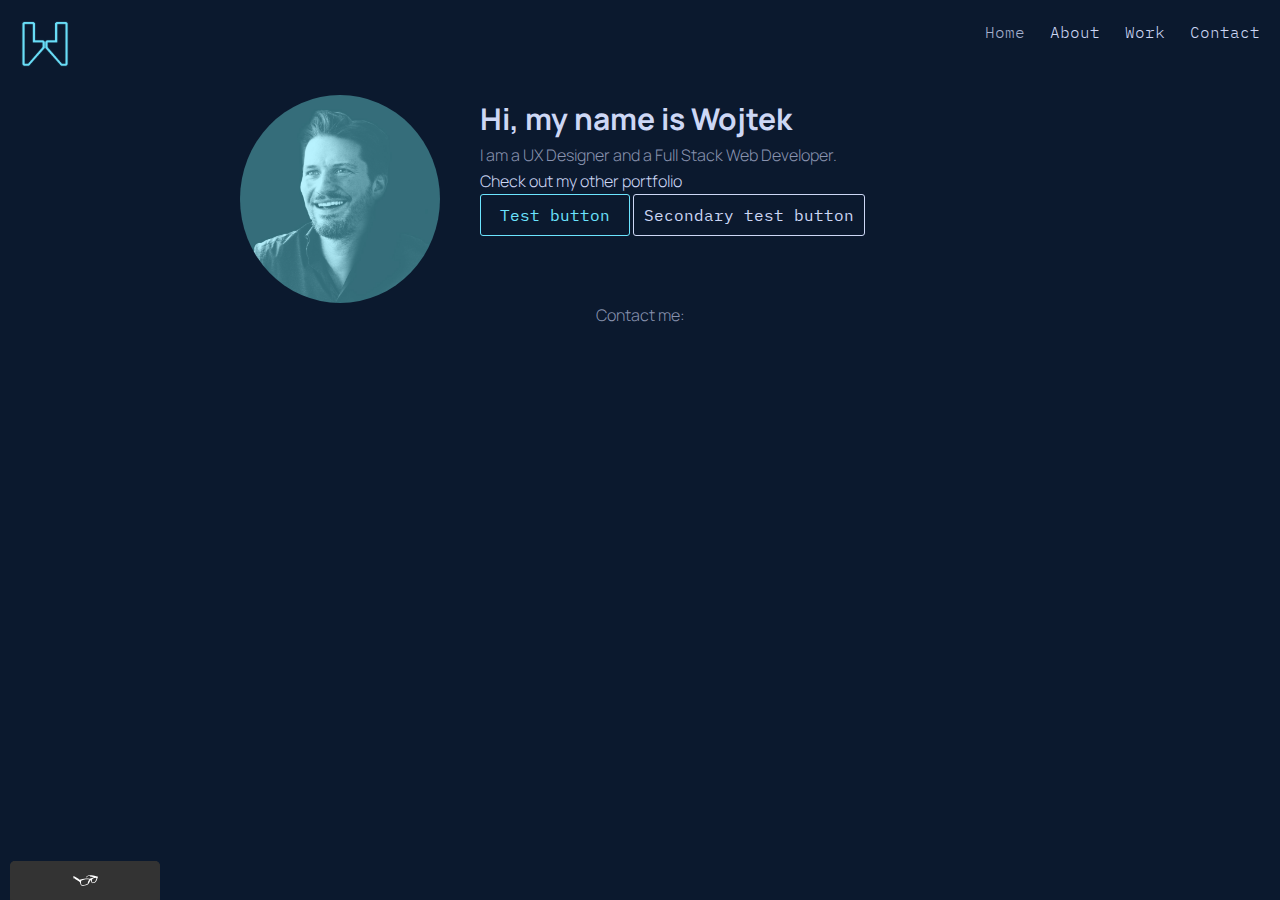
==== commit 8b599307: "fixed errors" ====
--- a/index.html
+++ b/index.html
@@ -12,7 +12,7 @@
   <link rel="preconnect" href="https://fonts.gstatic.com" crossorigin>
   <link href="https://fonts.googleapis.com/css2?family=IBM+Plex+Mono:wght@300&display=swap" rel="stylesheet">
   <link rel="shortcut icon" type="image/ico" href="img/favicon.ico">
-  <link rel="stylesheet" href="css/style.production.css">
+  <link rel="stylesheet" href="css/style.css">
 </head>
 
 <body>
@@ -50,7 +50,7 @@
     </div>
   </main>
   <footer class="page-footer">
-    <p>Contact me:</p>
+    <p>Contact me:</p><!--
     <div class="social-media">
       <a href="https://github.com/wojtek-lukowski" target="_blank"><svg width="30px" heigth="30px" enable-background="new 0 0 32 32" version="1.1" viewBox="0 0 32 32" xml:space="preserve" xmlns="http://www.w3.org/2000/svg"
           xmlns:xlink="http://www.w3.org/1999/xlink">
@@ -71,7 +71,7 @@
           <path
             d="M449.446,0c34.525,0 62.554,28.03 62.554,62.554l0,386.892c0,34.524 -28.03,62.554 -62.554,62.554l-386.892,0c-34.524,0 -62.554,-28.03 -62.554,-62.554l0,-386.892c0,-34.524 28.029,-62.554 62.554,-62.554l386.892,0Zm-288.985,423.278l0,-225.717l-75.04,0l0,225.717l75.04,0Zm270.539,0l0,-129.439c0,-69.333 -37.018,-101.586 -86.381,-101.586c-39.804,0 -57.634,21.891 -67.617,37.266l0,-31.958l-75.021,0c0.995,21.181 0,225.717 0,225.717l75.02,0l0,-126.056c0,-6.748 0.486,-13.492 2.474,-18.315c5.414,-13.475 17.767,-27.434 38.494,-27.434c27.135,0 38.007,20.707 38.007,51.037l0,120.768l75.024,0Zm-307.552,-334.556c-25.674,0 -42.448,16.879 -42.448,39.002c0,21.658 16.264,39.002 41.455,39.002l0.484,0c26.165,0 42.452,-17.344 42.452,-39.002c-0.485,-22.092 -16.241,-38.954 -41.943,-39.002Z" />
         </svg></a>
-    </div>
+    </div>-->
   </footer>
   <script src="js/tota11y.min.js"></script>
 </body>
--- a/css/style.css
+++ b/css/style.css
@@ -0,0 +1,423 @@
+/*
+background: #0B192E;
+font: #CDD7F5;
+blue: #6CE4FE;
+green: #64ffda;
+*/
+
+:root {
+  --background-color: #0B192E;
+  --light-grey: #CDD7F5;
+  --dark-grey: #8993AF;
+  --neon-blue: #6CE4FE;
+  --button-hover: #233043;
+  --grid-item: #081220;
+  --font: 'Manrope';
+  --font-button: 'IBM Plex Mono';
+}
+
+
+
+/* css reset */
+html, body, div, span, applet, object, iframe,
+h1, h2, h3, h4, h5, h6, p, blockquote, pre,
+a, abbr, acronym, address, big, cite, code,
+del, dfn, em, img, ins, kbd, q, s, samp,
+small, strike, strong, sub, sup, tt, var,
+b, u, i, center,
+dl, dt, dd, ol, ul, li,
+fieldset, form, label, legend,
+table, caption, tbody, tfoot, thead, tr, th, td,
+article, aside, canvas, details, embed,
+figure, figcaption, footer, header, hgroup,
+menu, nav, output, ruby, section, summary,
+time, mark, audio, video {
+  margin: 0;
+  padding: 0;
+  border: 0;
+  font-size: 100%;
+  font: inherit;
+  vertical-align: baseline;
+}
+
+/* HTML5 display-role reset for older browsers */
+article, aside, details, figcaption, figure,
+footer, header, hgroup, menu, nav, section {
+  display: block;
+}
+
+* {
+  box-sizing: border-box;
+}
+
+body {
+  line-height: 1;
+}
+
+ol, ul {
+  list-style: none;
+}
+
+blockquote, q {
+  quotes: none;
+}
+
+blockquote:before, blockquote:after,
+q:before, q:after {
+  content: '';
+  content: none;
+}
+
+table {
+  border-collapse: collapse;
+  border-spacing: 0;
+}
+/* end of css reset */
+
+body {
+  background-color: var(--background-color);
+  font-family: var(--font), sans-serif;
+  font-size: 16px;
+  font-weight: 300;
+  line-height: 1.6;
+  color: var(--dark-grey);
+}
+
+h1 {
+  font-size: 30px;
+  font-weight: 700;
+}
+
+h2 {
+  font-size: 24px;
+  font-weight: 600;
+}
+
+h3 {
+  font-size: 18px;
+  font-weight: 600;
+}
+
+.light-grey {
+  color: var(--light-grey);
+}
+
+a, a:visited {
+  color: var(--light-grey);
+  text-decoration: none;
+  transition: color .2s, text-decoration .2s;
+}
+
+a:hover, a:focus, a:active {
+  color: var(--neon-blue);
+  text-decoration: underline;
+}
+
+button,
+button:visited,
+.button,
+.button:visited {
+  display: inline-block;
+  font-family: var(--font-button), sans-serif;
+  font-size: 16px;
+  min-width: 150px;
+  text-align: center;
+  color: var(--neon-blue);
+  text-decoration: none;
+  background-color: transparent;
+  padding: 10px;
+  border-radius: 3px;
+  border: 1px solid var(--neon-blue);
+  transition: background-color .2s;
+}
+
+button:hover,
+button:focus,
+button.active,
+.button:hover,
+.button:focus,
+.button.active {
+  background-color: var(--button-hover);
+  text-decoration: none;
+  cursor: pointer;
+}
+
+.secondary_button {
+  color: var(--light-grey);
+  border: 1px solid var(--light-grey);
+  display: inline-block;
+}
+
+nav {
+  font-family: 'IBM Plex Mono', sans-serif;
+}
+
+a.navigation-list_item {
+  text-decoration: none;
+}
+
+a.navigation-list_item:hover {
+  text-decoration: underline;
+}
+
+.navigation-list_item--active {
+  text-decoration: none;
+  opacity: 80%;
+}
+
+a.navigation-list_item--active {
+  text-decoration: none;
+}
+
+a.navigation-list_item--active:hover {
+  color: var(--neon-blue);
+  opacity: 80%;
+  text-decoration: none;
+}
+
+input, textarea {
+  font-family: 'Manrope', sans-serif;
+  font-size: 16px;
+  font-weight: 600;
+  min-width: 150px;
+  text-align: center;
+  color: var(--light-grey);
+  background-color: #0B192E;
+  padding: 10px;
+  border-radius: 3px;
+  border: 1px solid var(--light-grey);
+  transition: color, 0.2s;
+}
+
+input, textarea:hover,
+input, textarea:focus,
+input, textarea.active {
+  background-color: var(--button-hover);
+  text-decoration: none;
+}
+
+.about-image {
+  width: 300px;
+  height: auto;
+  float: left;
+}
+
+.profile-img {
+  float: left;
+  margin-right: 40px;
+  width: 200px;
+  border-radius: 50%;
+}
+
+.page-footer {
+  clear: both;
+  display: flex;
+  flex-direction: column;
+  text-align: center;
+}
+
+.header-logo {
+  max-width: 50px;
+  transition: transform .2s;
+}
+
+.header-logo:hover {
+  transform: rotate(5deg);
+  transition-duration: 0.2s;
+}
+
+.profile {
+  max-width: 800px;
+  margin: 0 auto;
+}
+
+.page-header {
+  display: flex;
+  width: 100%;
+  max-width: 1600px;
+  margin: 0 auto;
+  padding: 20px;
+}
+
+.page-header_item {
+  flex: 0 1 200px;
+}
+
+.page-header_item:last-child {
+  flex-grow: 1;
+  text-align: right;
+}
+
+.navigation-list {
+  list-style-type: none;
+}
+
+.navigation-list li {
+  display: inline-block;
+  margin-left: 15px;
+}
+
+.centered {
+  text-align: center;
+  max-width: 800px;
+  margin: 0 auto;
+}
+
+@keyframes color-change {
+  0% {
+    fill: #1BD0F8;
+  }
+
+  25% {
+    fill: #06195F;
+  }
+
+  50% {
+    fill: #37065F;
+  }
+
+  75% {
+    fill: #0DBC34;
+  }
+
+  100% {
+    fill: #EDD70D;
+  }
+}
+
+.cloud {
+  animation-duration: 10s;
+  animation-name: color-change;
+  animation-iteration-count: infinite;
+  animation-direction: alternate;
+  animation-timing-function: linear;
+}
+
+@keyframes observe {
+  from {
+    transform: translate(0 0);
+  }
+
+  to {
+    transform: translate(0, 0);
+  }
+
+  to {
+    transform: translate(-600px, 0);
+  }
+}
+
+.peryskop {
+  animation-duration: 30s;
+  animation-name: observe;
+  animation-direction: alternate;
+  animation-timing-function: linear;
+  animation-iteration-count: infinite;
+}
+
+@keyframes sunrise {
+  from {
+    transform: translate(0 0);
+  }
+
+  to {
+    transform: translate(0, -275px);
+  }
+}
+
+.sun {
+  animation-duration: 25s;
+  animation-name: sunrise;
+  animation-iteration-count: infinite;
+  animation-direction: alternate;
+  animation-timing-function: linear;
+}
+
+@keyframes water-change {
+  from {
+    fill: #383DBB;
+  }
+
+  to {
+    fill: #166658;
+  }
+}
+
+.water {
+  animation-duration: 20s;
+  animation-name: water-change;
+  animation-iteration-count: infinite;
+  animation-direction: alternate;
+  animation-timing-function: linear;
+}
+
+@keyframes entry {
+  0% {
+    left: 100%;
+  }
+
+  70% {
+    left: -10%;
+  }
+
+  100% {
+    left: 0%;
+  }
+}
+
+#welcome {
+  animation-name: entry;
+  animation-duration: 0.5s;
+  animation-fill-mode: forwards;
+  position: relative;
+}
+
+.grid_item {
+  display: inline-block;
+  width: 33%;
+}
+
+@supports (display: grid) {
+  .grid {
+    display: grid;
+    grid-template-columns: 1fr 1fr 1fr;
+    grid-gap: 20px;
+  }
+
+  .grid_item {
+    background-color: var(--grid-item);
+    width: auto;
+    min-height: auto;
+    margin: 0;
+  }
+
+  .grid_item:last-child {
+    grid-column-start: 3;
+    grid-column-end: 3;
+    grid-row-start: 1;
+    grid-row-end: 3;
+  }
+}
+
+@media all and (max-width: 750px) {
+  .grid {
+    grid-template-columns: 1fr 1fr;
+    grid-gap: 15px;
+  }
+
+  .grid_item:last-child {
+    grid-column: auto / auto;
+    grid-row: auto / auto;
+  }
+}
+
+@media all and (max-width: 500px) {
+  .grid {
+    grid-template-columns: 1fr;
+    grid-gap: 10px;
+  }
+
+  h1 {
+    font-size: 22px;
+  }
+}
